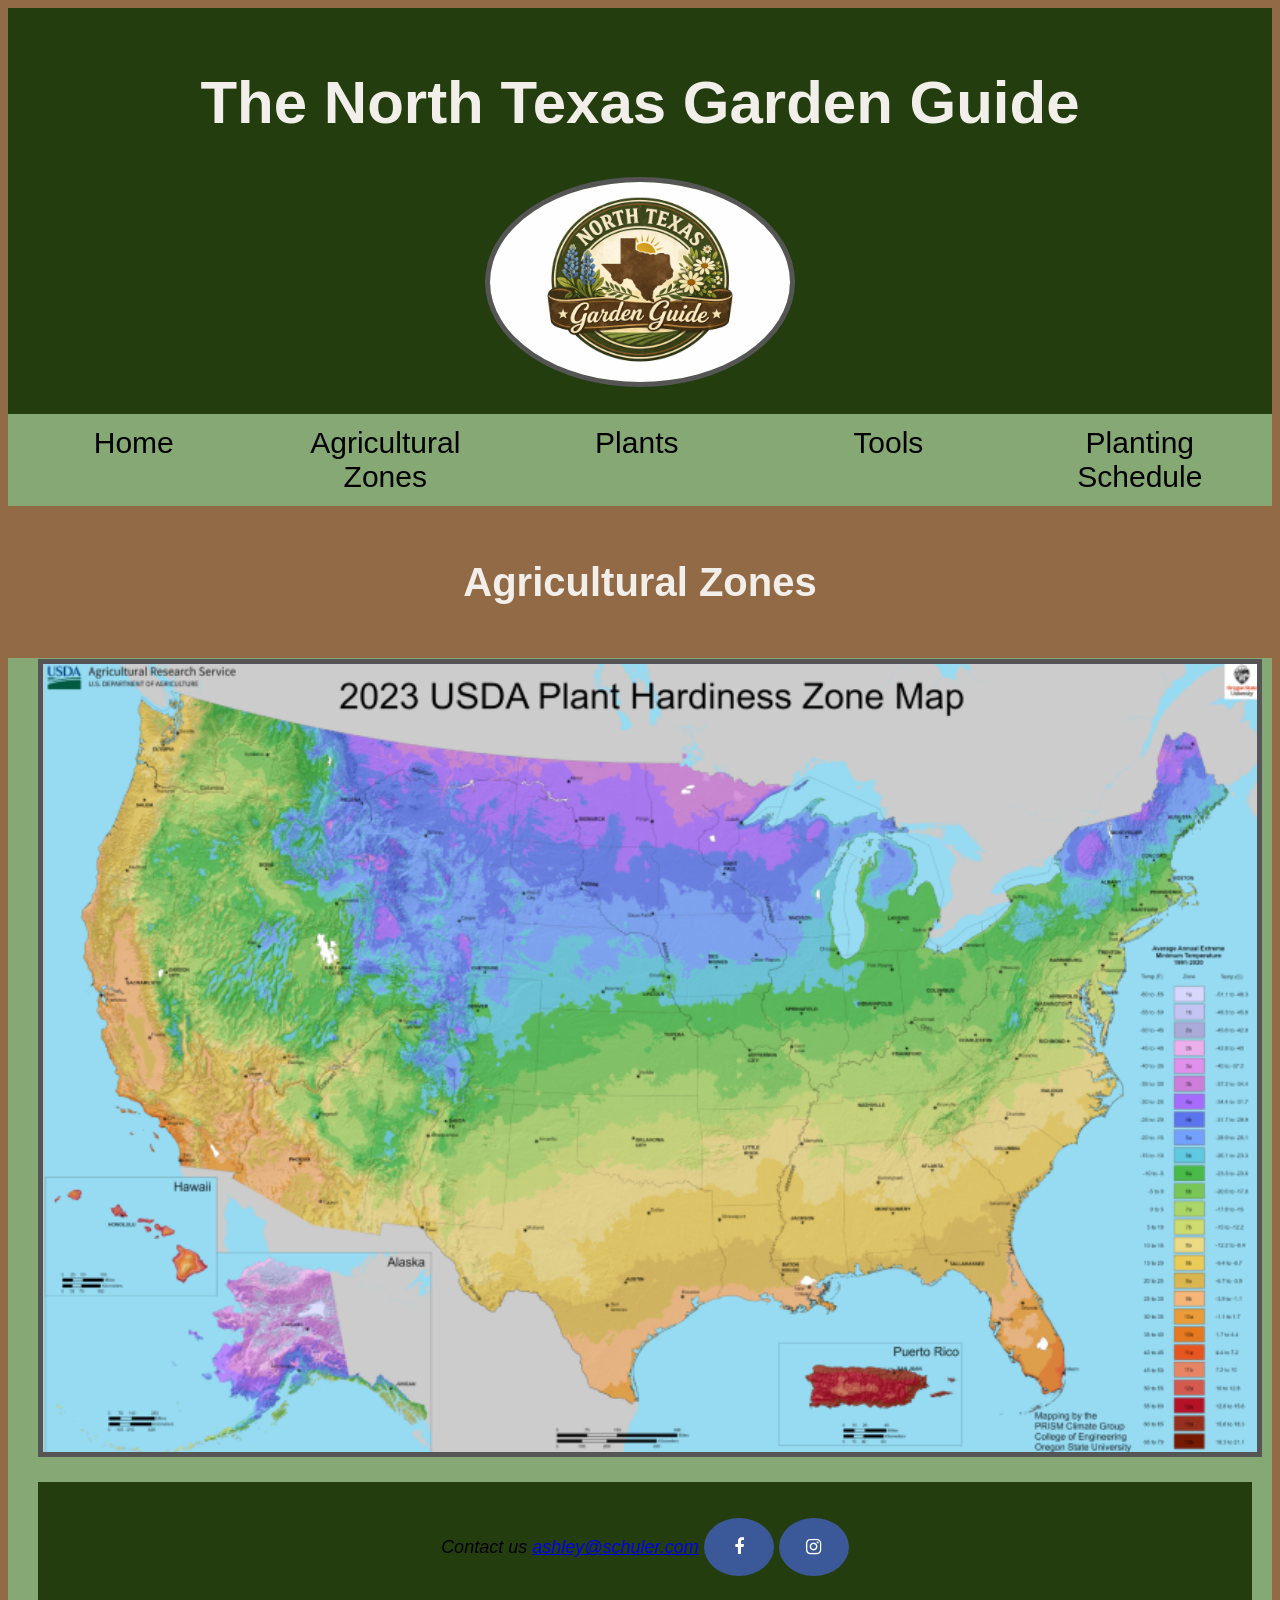
==== Agricultural Zones.html @ 8df578ea "Add files via upload" ====
<!DOCTYPE html>
<html lang="en">
<head>
    <meta charset="UTF-8">
    <meta name="viewport" content="width=device-width, initial-scale=1.0">
    <title>The North Texas Garden Guide</title>
    <link href="garden.css" rel="stylesheet">
    
</head>
<body>
    <header>
        <h1> The North Texas Garden Guide</h1>
        <img src="garden logo.png" height= 200 alt="Garden logo">
    </header>
    <div class="navbar">
  <a class="active" href="Home.html">Home</a>
  <a href="Agricultural Zones.html">Agricultural Zones</a>
  <a href="Plants.html">Plants</a>
  <a href="Tools.html">Tools</a>
  <a href="Planting Schedule.html">Planting Schedule</a>
</div>
<h2>Agricultural Zones</h2>


<main>
  
<div id="homehero" class="hero">
    <img src="us ag map.png" height="100%" width="100%" alt="Map of Texas Agricultural Zones"></div>
    <main>
 

      
</main>

 
<footer>
Contact us <em><a href="ashley@schuler.com">ashley@schuler.com</a></em>
<link rel="stylesheet" href="https://cdnjs.cloudflare.com/ajax/libs/font-awesome/4.7.0/css/font-awesome.min.css">
<a href="#" class="fa fa-facebook"></a>
<a href="#" class="fa fa-instagram"></a>
    
</footer>
</body>
</html>
---- garden.css ----
body { 
    background-color: #926b46; 
    body, html {
    height: 100%;
}

/* The hero image */
.hero-image {
  /* Use "linear-gradient" to add a darken background effect to the image (photographer.jpg). This will make the text easier to read */
  background-image: linear-gradient(rgba(0, 0, 0, 0.5), rgba(0, 0, 0, 0.5)), url("texas\ ag\ zone.jpg");

  /* Set a specific height */
  height: 50%;

  /* Position and center the image to scale nicely on all screens */
  background-position: center;
  background-repeat: no-repeat;
  background-size: cover;
  position: relative;
}
}
header {background-color: #233d0f;
  padding: 20px;
  text-align: center;
  color: #f2eeea;
  font-size: 30px;
  font-family: 'Trebuchet MS', 'Lucida Sans Unicode', 'Lucida Grande', 'Lucida Sans', Arial, sans-serif;
  img {
  border-radius: 50%
}
}
.navbar {
  width: 100%;
  background-color: #85a874;
  overflow: auto;
}
.navbar a {
  float: left;
  padding: 12px;
    background-color: #85a874; 
  color: #000000;
  text-decoration: none;
  font-size: 30px;
  width: 18%;
  text-align: center; 
  font-family: 'Trebuchet MS', 'Lucida Sans Unicode', 'Lucida Grande', 'Lucida Sans', Arial, sans-serif; }
  
.navbar a:hover {
  background-color: #f2eeea;
}
.row {
  display: flex;
}
.column {
  flex: 33.33%;
  padding: 5px;}

main { padding:1px;
padding-right:20px;
padding-bottom:20px;
padding-left: 30px; 
display:block;
background-color: #85a874;
overflow: auto;} 
img {
  border: 5px solid #555;
}


h2 {font-family: 'Trebuchet MS', 'Lucida Sans Unicode', 'Lucida Grande', 'Lucida Sans', Arial, sans-serif;
    font-size: 40px;
    text-align: center;
    color: #f2eeea;
    padding: 20px;}

section {
    margin-left: 2em; 
    margin-right: 2em;
    flex:1}
 .flow {
    display: flex;
    flex-direction: row;}
footer {  font-family: 'Trebuchet MS', 'Lucida Sans Unicode', 'Lucida Grande', 'Lucida Sans', Arial, sans-serif;
    font-style: italic;
    text-align: center;
    font-size: large;
    padding: 2em;
    background-color: #233d0f;
  }

  .fa-facebook {
  background: #3B5998;
  color: white;
  padding: 20px;
  font-size: 30px;
  width: 30px;
  text-align: center;
  text-decoration: none;
  border-radius: 50%;
}
.fa-instagram {
  background: #3B5998;
  color: white;
  padding: 20px;
  font-size: 30px;
  width: 30px;
  text-align: center;
  text-decoration: none;
  border-radius: 50%;
}
/* General Section Styling */
.infographic-section {

  text-align: center;
  font-family: 'Trebuchet MS', 'Lucida Sans Unicode', 'Lucida Grande', 'Lucida Sans', Arial, sans-serif;
}

.infographic-section h2 {
  font-size: 2rem;
  margin-bottom: 40px;
  color: #233d0f;
}

/* Grid Layout */
.infographic-grid {
  display: grid;
  grid-template-columns: 1fr;
  gap: 50px;
 
  margin: auto;
}
/* Desktop Layout */
@media (min-width: 800px) {
  .infographic-grid {
    grid-template-columns: repeat(3, 1fr);
  }
}

/* Card Styling */
.infographic-card {
  
  border-radius: 16px;
  overflow: hidden;
  box-shadow: 0 6px 20px rgba(0,0,0,0.08);
  transition: transform 0.3s ease, box-shadow 0.3s ease;
  cursor: pointer;
}
.native-benefits {
  padding: 50px 20px;;
  display: flex;
  justify-content: center;
}

.benefits-box {
  
  max-width: 700px;
  padding: 30px;
  border-radius: 18px;
  box-shadow: 0 10px 30px rgba(0,0,0,0.08);
  border-left: 6px solid #588157;
  transition: transform 0.3s ease;
}



/* Title */
.benefits-box h2 {
  margin-top: 0;
  color: #000000;
  font-size: 45px;
}

/* Intro Text */
.intro {
  color: #000000;
  font-size: 20px;
  margin-bottom: 20px;
}

/* List */
.benefits-list {
  list-style: none;
  padding: 0;
  margin: 0;
}

.benefits-list li {
  margin-bottom: 12px;
  font-size: 30px;
  color: #000000;
  line-height: 1.5;
}

/* Highlight Text */
.highlight {
  margin-top: 20px;
  font-weight: bold;
  color: #000000;
  font-size: 15px;
}
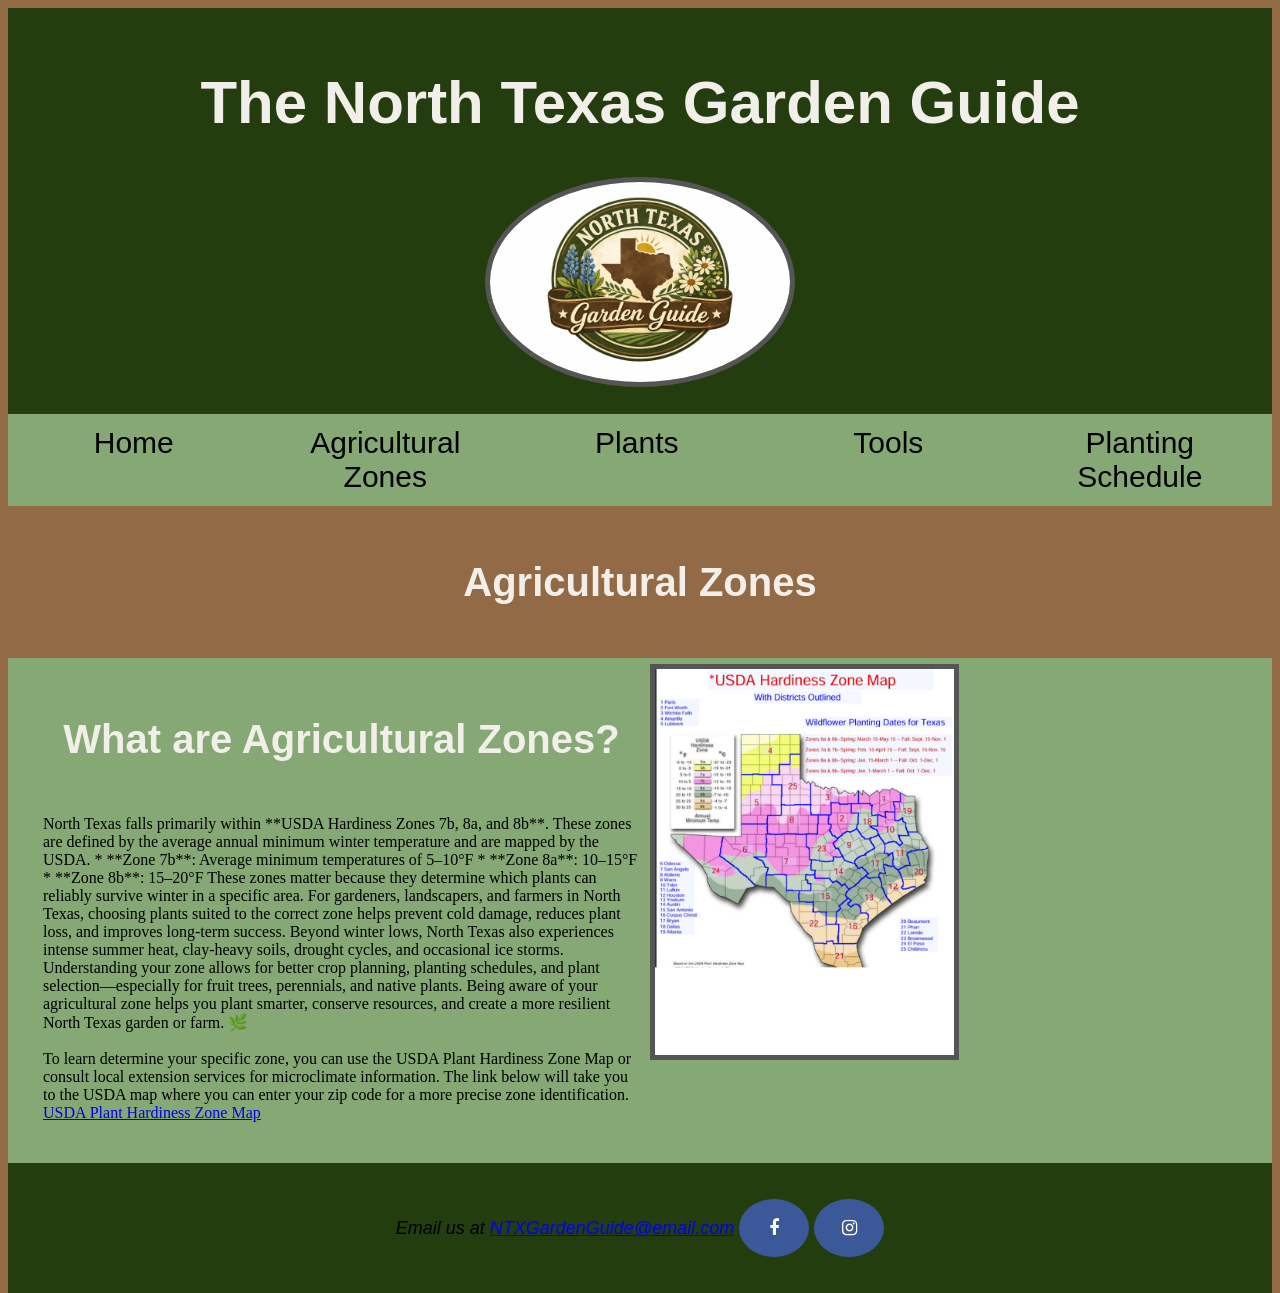
==== commit 270a7335: "Add files via upload" ====
--- a/Agricultural Zones.html
+++ b/Agricultural Zones.html
@@ -18,23 +18,44 @@
   <a href="Plants.html">Plants</a>
   <a href="Tools.html">Tools</a>
   <a href="Planting Schedule.html">Planting Schedule</a>
+  <meta name="description" content="Learn about North Texas Agricultural Zones and how they affect gardening success.">
 </div>
 <h2>Agricultural Zones</h2>
 
 
 <main>
-  
+<div class="row">
+  <div class="column">
+<h2>What are Agricultural Zones?</h2>
+<p>North Texas falls primarily within **USDA Hardiness Zones 7b, 8a, and 8b**. These zones are defined by the average annual minimum winter temperature and are mapped by the USDA.
+
+* **Zone 7b**: Average minimum temperatures of 5–10°F
+* **Zone 8a**: 10–15°F
+* **Zone 8b**: 15–20°F
+
+These zones matter because they determine which plants can reliably survive winter in a specific area. For gardeners, landscapers, and farmers in North Texas, choosing plants suited to the correct zone helps prevent cold damage, reduces plant loss, and improves long-term success.
+
+Beyond winter lows, North Texas also experiences intense summer heat, clay-heavy soils, drought cycles, and occasional ice storms. Understanding your zone allows for better crop planning, planting schedules, and plant selection—especially for fruit trees, perennials, and native plants.
+
+Being aware of your agricultural zone helps you plant smarter, conserve resources, and create a more resilient North Texas garden or farm. 🌿
+<br><br>
+To learn determine your specific zone, you can use the USDA Plant Hardiness Zone Map or consult local extension services for microclimate information. The link 
+below will take you to the USDA map where you can enter your zip code for a more precise zone identification.
+<a href="https://planthardiness.ars.usda.gov/PHZMWeb/" target="_blank">USDA Plant Hardiness Zone Map</a>
+</p>
+
+</div>
+<div class="column 2">
 <div id="homehero" class="hero">
-    <img src="us ag map.png" height="100%" width="100%" alt="Map of Texas Agricultural Zones"></div>
-    <main>
- 
+    <img src="Untitled design.png" height="50%" width="50%" alt="Map of Texas Agricultural Zones"></div></div>
 
-      
+</div>
+
 </main>
 
  
 <footer>
-Contact us <em><a href="ashley@schuler.com">ashley@schuler.com</a></em>
+Email us at <em><a href="NTXGardenGuide@email.com">NTXGardenGuide@email.com</a></em>
 <link rel="stylesheet" href="https://cdnjs.cloudflare.com/ajax/libs/font-awesome/4.7.0/css/font-awesome.min.css">
 <a href="#" class="fa fa-facebook"></a>
 <a href="#" class="fa fa-instagram"></a>
--- a/garden.css
+++ b/garden.css
@@ -1,34 +1,40 @@
 body { 
     background-color: #926b46; 
-    body, html {
     height: 100%;
 }
 
-/* The hero image */
+html {
+    height: 100%;
+}
+
+
 .hero-image {
-  /* Use "linear-gradient" to add a darken background effect to the image (photographer.jpg). This will make the text easier to read */
+ 
   background-image: linear-gradient(rgba(0, 0, 0, 0.5), rgba(0, 0, 0, 0.5)), url("texas\ ag\ zone.jpg");
 
-  /* Set a specific height */
+  
   height: 50%;
 
-  /* Position and center the image to scale nicely on all screens */
+ 
   background-position: center;
   background-repeat: no-repeat;
   background-size: cover;
   position: relative;
 }
-}
-header {background-color: #233d0f;
+header {
+  background-color: #233d0f;
   padding: 20px;
   text-align: center;
   color: #f2eeea;
   font-size: 30px;
   font-family: 'Trebuchet MS', 'Lucida Sans Unicode', 'Lucida Grande', 'Lucida Sans', Arial, sans-serif;
-  img {
-  border-radius: 50%
-}
-}
+}
+
+header img {
+  border-radius: 50%;
+}
+
+
 .navbar {
   width: 100%;
   background-color: #85a874;
@@ -76,7 +82,8 @@
 section {
     margin-left: 2em; 
     margin-right: 2em;
-    flex:1}
+    flex: 1;
+}
  .flow {
     display: flex;
     flex-direction: row;}
@@ -108,7 +115,7 @@
   text-decoration: none;
   border-radius: 50%;
 }
-/* General Section Styling */
+
 .infographic-section {
 
   text-align: center;
@@ -121,7 +128,7 @@
   color: #233d0f;
 }
 
-/* Grid Layout */
+
 .infographic-grid {
   display: grid;
   grid-template-columns: 1fr;
@@ -129,14 +136,14 @@
  
   margin: auto;
 }
-/* Desktop Layout */
+
 @media (min-width: 800px) {
   .infographic-grid {
     grid-template-columns: repeat(3, 1fr);
   }
 }
 
-/* Card Styling */
+
 .infographic-card {
   
   border-radius: 16px;
@@ -163,21 +170,21 @@
 
 
 
-/* Title */
+
 .benefits-box h2 {
   margin-top: 0;
   color: #000000;
   font-size: 45px;
 }
 
-/* Intro Text */
+
 .intro {
   color: #000000;
   font-size: 20px;
   margin-bottom: 20px;
 }
 
-/* List */
+
 .benefits-list {
   list-style: none;
   padding: 0;
@@ -191,7 +198,7 @@
   line-height: 1.5;
 }
 
-/* Highlight Text */
+
 .highlight {
   margin-top: 20px;
   font-weight: bold;
@@ -199,6 +206,67 @@
   font-size: 15px;
 }
 
-
-
-
+input[type=text], input[type=submit] {
+  
+  width: 50%;
+  padding: 12px;
+  margin: 8px 0;
+  display: inline-block;
+  border: 1px solid #ccc;
+  box-sizing: border-box;
+}
+
+
+input[type=checkbox] {
+  margin-top: 16px;
+}
+
+
+input[type=submit] {
+  background-color: #926b46;
+  color: white;
+  border: none;
+}
+
+input[type=submit]:hover {
+  opacity: 0.8;
+}
+tr:nth-child(even) {
+  background-color: #f2f2f2;}
+  .column {
+  float: left;
+  width: 50%;
+}
+.column {
+  float: left;
+  width: 50%;
+}
+
+
+.row:after {
+  content: "";
+  display: table;
+  clear: both;
+}
+.column.column-left {
+  float: left;
+  width: 50%;
+}
+
+.column.column-right {
+  float: right;
+  width: 50%;
+}
+.tools-intro {
+  padding: 50px 20px;
+  display: flex;
+  justify-content: center;
+   max-width: 700px;
+  padding: 30px;
+  border-radius: 18px;
+  box-shadow: 0 10px 30px rgba(0,0,0,0.08);
+  border-left: 6px solid #588157;
+  transition: transform 0.3s ease;
+  font-family: 'Trebuchet MS', 'Lucida Sans Unicode', 'Lucida Grande', 'Lucida Sans', Arial, sans-serif;
+  color: white;
+}
